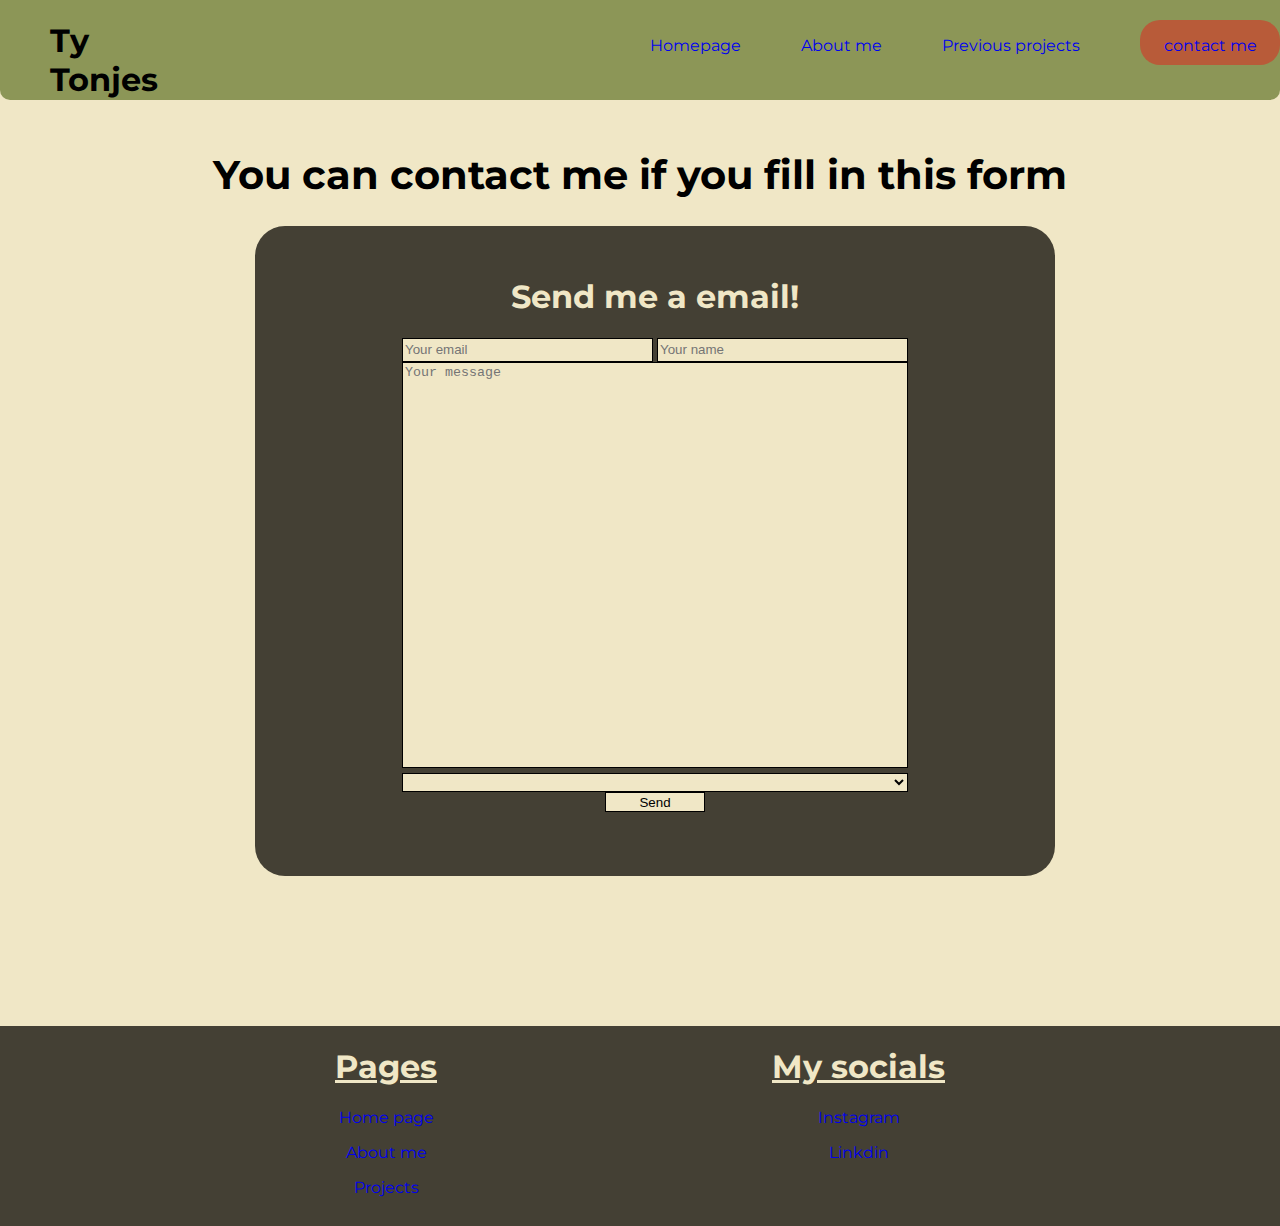
==== contact.html @ b302c03d "all the files" ====
<!DOCTYPE html>
<html lang="en">

<head>
    <title> hoofd pagina </title>
    <link rel="stylesheet" href="css/portofolio.css">
    <link href="https://fonts.googleapis.com/css2?family=Jacques+Francois&display=swap" rel="stylesheet">
    <link href='https://fonts.googleapis.com/css?family=Montserrat' rel='stylesheet'>
</head>


<body>
    <header>
        <div class="header-background contact-page">
            <div class="buttons">
                <div class="home-button">
                    <h1>Ty Tonjes</h1>
                </div>
                <div class="links">
                    <div class="links-pages">
                        <a href="index.html">
                            <p>Homepage</p>
                        </a>
                        <a href="background.html">
                            <p>About me</p>
                        </a>
                        <a href="projects.html">
                            <p>Previous projects</p>
                        </a>
                        <div class="contact-link">
                            <a href="contact.html">
                                <p>contact me</p>
                            </a>
                        </div>

                    </div>
                </div>
            </div>
     
    </header>
    <h1 class="contact-text">You can contact me if you fill in this form</h1>
    <div class="contact-forms">
        <form class="send-a-mail">
            <div class="send-a-mail-box">
                <div class="send-a-mail-text"><h1>Send me a email!</h1></div>
                <input class="your-email-send-a-post" type="email" placeholder="Your email">
                <input class="your-email-send-a-post" type="name" placeholder="Your name">
                <div><textarea class="your-message" placeholder="Your message" rows="4"></textarea></div>
                <select id="contact" name="" aria-placeholder="what do you need">
                    <option value="null"></option>
                    <option value="HTML">Website/HTML problem</option>
                    <option value="Java">Java problem</option>
                    <option value="CSS">Website/CSS problem</option>
                    <option value="Other">Other</option>
    
                </select>
                <div class="send-button-pos">              
                        <button class="send-button">Send</button>
                </div>
            </div>
        </form>
    </div>
    <footer>
        <div class="footer-shape">
            <div class="pages">
                <h1>Pages</h1>
                <a href="index.html">
                    <p>Home page</p>
                </a>
                <a href="background.html">
                    <p>About me</p>
                </a>
                <a href="projects.html">
                    <p>Projects</p>
                </a>
            </div>
            <div class="socials">
                <h1>My socials</h1>
                <a href="https://www.instagram.com/_thanky0uu_/">
                    <p>Instagram</p>
                </a>
                <a href="https://www.linkedin.com/">
                    <p>Linkdin</p>
                </a>

            </div>
        </div>
    </footer>

</body>

</html>
---- css/portofolio.css ----
/*universal code*/
body {
    background-color: #F0E7C6;
    margin: 0;
    font-family: 'montserrat';

}

a:link {
    text-decoration: none;

}

a:hover {
    color: #B85B39;
    text-decoration: dashed;
}

.links-pages a:visited {
    color: #444034;

}

.links-pages a:hover {
    color: #B85B39;

}

footer h1 {
    text-decoration: underline;

}

footer a:visited {
    color: #F0E7C6;

}

footer a:hover {
    color: #B85B39;

}

.buttons {
    display: flex;
    width: auto;
}

.links {
    display: flex;
    justify-content: flex-end;
    width: 1250px;
    padding-top: 20px;
}

.home-button {
    padding-left: 50px;
}

.links-pages {
    justify-content: flex-end;
    display: flex;
    gap: 60px;
    color: #444034;
}

.contact-link {
    width: 140px;
    height: 15px;
    padding-bottom: 30px;
    background-color: #B85B39;
    justify-content: center;
    display: flex;
    border-radius: 20px;
}

.header-background {
    background-color: #8C9657;
    width: auto;
    height: 800px;
    z-index: 1;
    border-bottom-left-radius: 100px;
    border-bottom-right-radius: 100px;
}

.contact-page {
    height: 100px;
    border-bottom-left-radius: 10px;
    border-bottom-right-radius: 10px;
}

.grijs-blok {
    background-color: #444034;
    width: 1519px;
    height: 300px;
    position: absolute;
    left: 0px;
    top: 700px;
    z-index: -1;
}

.img-header {
    position: absolute;
    left: 100px;
    top: 100px;
    z-index: 1;
}

.conbodem {
    position: relative;
    bottom: 25px;
}

.portofol {
    font-style: normal;
    font-weight: 400;
    font-size: 150px;
    line-height: 169px;
    color: #444034;
}

.contact-extra {
    width: 300px;
    height: 40px;
    background-color: #B85B39;
    border-radius: 10px;
    font-size: 20px;
    align-items: center;
    display: flex;
    justify-content: center;
}

.porto-contact {
    position: absolute;
    left: 950px;
    top: 350px;
    background-color: #8C9657;
    width: 300px;
    height: 250px;
    z-index: 3;
    border-radius: 40px;
}

.text2 {
    position: absolute;
    left: 400px;
    top: 150px;
}

.text3 {
    position: absolute;
    left: 400px;
    top: 275px;
}

.text4 {
    position: absolute;
    left: 400px;
    top: 400px;
}


.text1 {
    color: #F0E7C6;
    position: absolute;
    left: 400px;
    top: 25px;
    z-index: 2;
}

.footer-shape {
    height: 200px;
    width: auto;
    background-color: #444034;
    display: flex;
    justify-content: space-evenly;
    text-align: center;
}

footer {
    font-family: 'montserrat';
    color: #F0E7C6;
}

/*voor de hoofd pagina alleen*/


.onder {
    padding-top: 50px;
    height: 1200px;
    width: auto;
    display: flex;
}

.hello {
    width: 400px;
    height: 300px;
    margin-top: 200px;
    margin-left: 200px;
    color: #444034;

}

.hello-text {
    font-size: 100px;
}



.contact-form {
    padding-left: 300px;
    padding-top: 300px;
}

.contact-box {
    width: 500px;
    height: 800px;
    background-color: #444034;
    display: flex;
    justify-content: center;
    flex-direction: column;
    align-items: center;
}

.contact-picture {
    padding-bottom: 50px;
    width: 450px;
    height: 450px;
    background-color: #8C9657;
}

.contact-info {
    width: 450px;
    height: 250px;
    background-color: #F0E7C6;
    text-align: center;
    font-size: 20px;
    font-family: 'montserrat';
}

.con {
    display: flex;
    gap: 15px;
    font-size: 24px;
    justify-content: center;
    padding-right: 19px;
    font-family: 'montserrat';

}

.con img {
    width: 40px;
    height: 40px;
    justify-content: center;
    align-items: center;
    padding-top: 15px;
}


.age {
    position: relative;
    top: 200px;
    left: 250px;
}

.ethnicity {
    position: relative;
    top: 270px;
    right: 150px;
}

.about-me-move {
    padding-left: 15px;
    width: 350px;
    height: 300px;
}

.about-me-text {
    background-color: #8C9657;
    width: 450px;
    height: 350px;

}

.about-me-box {
    padding-left: 120px;
}

.about-me {
    width: 500px;
    height: 400px;
    background-color: #444034;
    display: flex;
    justify-content: center;
    flex-direction: column;
    align-items: center;
    border-radius: 30px;
}

.about-me-text {
    color: #F0E7C6;
    font-size: 25px;
    justify-content: center;

}

/* voor previous project*/
.projecten-onder {
    padding-top: 175px;
    display: flex;
    flex-direction: column;
    justify-content: center;
    text-align: center;
    gap: 100px;
}

.projects-school-img {
    padding-top: 20px;
    width: 600px;
    height: 300px;
    gap: 50px;
}

.projects-school-img-distance {
    justify-content: space-evenly;
}

.school-dis {
    display: flex;
}

.titel-project {
    padding-top: 80px;
    font-size: 50px;
}

.text-personal-size {
    width: 1500px;
    justify-content: center;
    display: flex;
}

.text-personal {
    width: 800px;
    font-size: 20px;

}

.foto-description {
    display: flex;
    flex-direction: column;
    align-items: center;
}

.text-school {
    text-align: center;
    width: 500px;
}

.text-java {
    width: 500px;

}

.java-projects {
    padding-bottom: 100px;
}

/*about me page*/
.background-about-me {
    padding-top: 400px;
    height: 2400px;
    width: auto;
}

.schools {
    width: 1500px;
    display: flex;
    justify-content: space-around;
    padding-bottom: 100px;

}

.current-school {
    width: 500px;
    height: 600px;
    background-color: #444034;
}

.past-school {
    width: 500px;
    height: 600px;
    background-color: #444034;
}

.specials {
    width: auto;
    height: 800px;
    background-color: #8C9657;
}

.hobbies {
    height: 500px;
    width: auto;
}

/*contact page*/
.contact-forms {
    display: flex;
    width: auto;
    height: 800px;
    justify-content: center;
}

.contact-text {margin-top: 50px;
    text-align: center;
    font-size: 40px;
}

.send-a-mail-box {
    height: 650px;
    width: 800px;
    background-color: #444034;
    justify-content: center;
    text-align: center;
    border-radius: 30px;
    margin-left: 30px;
}

.send-a-mail-text {
    padding-top: 30px;
    color: #F0E7C6;
}

.your-email-send-a-post {
    width: 245px;
    height: 20px;
    background-color: #F0E7C6;
    border-width: 1px;
    border-style: solid;
    border-color: black;
}

.your-message {
    resize: none;
    width: 500px;
    height: 400px;
    background-color: #F0E7C6;
    border-width: 1px;
    border-style: solid;
    border-color: black;
}

#contact {
    background-color: #F0E7C6;
    border-width: 1px;
    border-style: solid;
    border-color: black;
    width: 506px;

}

.send-button {
    width: 100px;
    height: 20px;
    background-color: #F0E7C6;
    border-width: 1px;
    border-style: solid;
    border-color: black;
}

@media only screen and (max-width: 400px) {
    body {
        background-color: antiquewhite;

    }
}
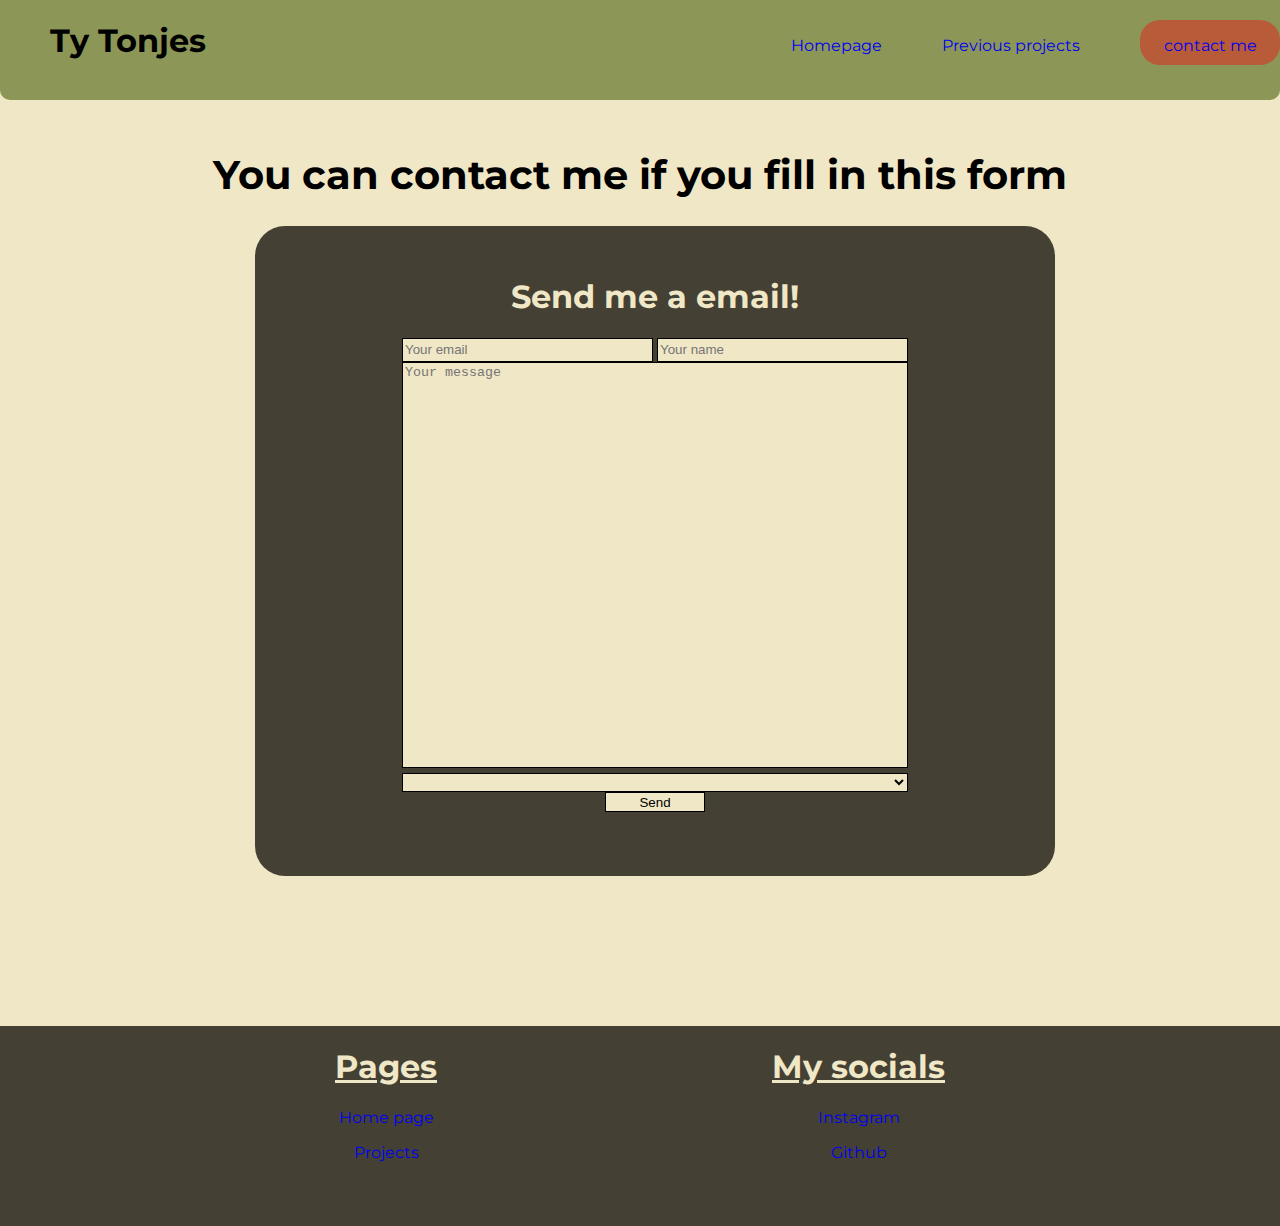
==== commit a5c60d36: "made some changes" ====
--- a/contact.html
+++ b/contact.html
@@ -21,9 +21,7 @@
                         <a href="index.html">
                             <p>Homepage</p>
                         </a>
-                        <a href="background.html">
-                            <p>About me</p>
-                        </a>
+
                         <a href="projects.html">
                             <p>Previous projects</p>
                         </a>
@@ -36,13 +34,15 @@
                     </div>
                 </div>
             </div>
-     
+
     </header>
     <h1 class="contact-text">You can contact me if you fill in this form</h1>
     <div class="contact-forms">
         <form class="send-a-mail">
             <div class="send-a-mail-box">
-                <div class="send-a-mail-text"><h1>Send me a email!</h1></div>
+                <div class="send-a-mail-text">
+                    <h1>Send me a email!</h1>
+                </div>
                 <input class="your-email-send-a-post" type="email" placeholder="Your email">
                 <input class="your-email-send-a-post" type="name" placeholder="Your name">
                 <div><textarea class="your-message" placeholder="Your message" rows="4"></textarea></div>
@@ -52,10 +52,10 @@
                     <option value="Java">Java problem</option>
                     <option value="CSS">Website/CSS problem</option>
                     <option value="Other">Other</option>
-    
+
                 </select>
-                <div class="send-button-pos">              
-                        <button class="send-button">Send</button>
+                <div class="send-button-pos">
+                    <button class="send-button">Send</button>
                 </div>
             </div>
         </form>
@@ -67,9 +67,7 @@
                 <a href="index.html">
                     <p>Home page</p>
                 </a>
-                <a href="background.html">
-                    <p>About me</p>
-                </a>
+
                 <a href="projects.html">
                     <p>Projects</p>
                 </a>
@@ -79,8 +77,8 @@
                 <a href="https://www.instagram.com/_thanky0uu_/">
                     <p>Instagram</p>
                 </a>
-                <a href="https://www.linkedin.com/">
-                    <p>Linkdin</p>
+                <a href="https://github.com/ThankY0uu">
+                    <p>Github</p>
                 </a>
 
             </div>
--- a/css/portofolio.css
+++ b/css/portofolio.css
@@ -44,12 +44,14 @@
 .buttons {
     display: flex;
     width: auto;
+    justify-content: space-between;
+
 }
 
 .links {
     display: flex;
-    justify-content: flex-end;
-    width: 1250px;
+
+    width: auto;
     padding-top: 20px;
 }
 
@@ -91,11 +93,11 @@
 
 .grijs-blok {
     background-color: #444034;
-    width: 1519px;
+    width: auto;
     height: 300px;
-    position: absolute;
+    position: relative;
     left: 0px;
-    top: 700px;
+    top: 600px;
     z-index: -1;
 }
 
@@ -412,7 +414,8 @@
     justify-content: center;
 }
 
-.contact-text {margin-top: 50px;
+.contact-text {
+    margin-top: 50px;
     text-align: center;
     font-size: 40px;
 }
@@ -470,8 +473,135 @@
 }
 
 @media only screen and (max-width: 400px) {
-    body {
-        background-color: antiquewhite;
-
-    }
+
+    .buttons {
+        display: flex;
+        width: 430px;
+        justify-content: space-between;
+
+    }
+
+    .links {
+        display: flex;  
+        width: auto;
+        padding-top: 20px;
+    }
+
+    .home-button {
+        padding-left: 50px;
+    }
+
+    .links-pages {
+        justify-content: flex-end;
+        display: flex;
+        gap: 60px;
+        color: #444034;
+    }
+
+    .contact-link {
+        width: 140px;
+        height: 15px;
+        padding-bottom: 30px;
+        background-color: #B85B39;
+        justify-content: center;
+        display: flex;
+        border-radius: 20px;
+    }
+
+    .header-background {
+       display: none;
+    }
+
+    .contact-page {
+        height: 100px;
+        border-bottom-left-radius: 10px;
+        border-bottom-right-radius: 10px;
+    }
+
+    .grijs-blok {
+        background-color: #444034;
+        width: auto;
+        height: 300px;
+        position: relative;
+        left: 0px;
+        top: 700px;
+        z-index: -1;
+    }
+
+    .img-header {
+        position: absolute;
+        left: 100px;
+        top: 100px;
+        z-index: 1;
+    }
+
+    .conbodem {
+        position: relative;
+        bottom: 25px;
+    }
+
+    .portofol {
+        font-style: normal;
+        font-weight: 400;
+        font-size: 150px;
+        line-height: 169px;
+        color: #444034;
+    }
+
+    .contact-extra {
+        width: 300px;
+        height: 40px;
+        background-color: #B85B39;
+        border-radius: 10px;
+        font-size: 20px;
+        align-items: center;
+        display: flex;
+        justify-content: center;
+    }
+
+    .porto-contact {
+      display: none;
+    }
+
+    .text2 {
+        position: absolute;
+        left: 400px;
+        top: 150px;
+    }
+
+    .text3 {
+        position: absolute;
+        left: 400px;
+        top: 275px;
+    }
+
+    .text4 {
+        position: absolute;
+        left: 400px;
+        top: 400px;
+    }
+
+
+    .text1 {
+        color: #F0E7C6;
+        position: absolute;
+        left: 400px;
+        top: 25px;
+        z-index: 2;
+    }
+
+    .footer-shape {
+        height: 200px;
+        width: auto;
+        background-color: #444034;
+        display: flex;
+        justify-content: space-evenly;
+        text-align: center;
+    }
+
+    footer {
+        font-family: 'montserrat';
+        color: #F0E7C6;
+    }
+
 }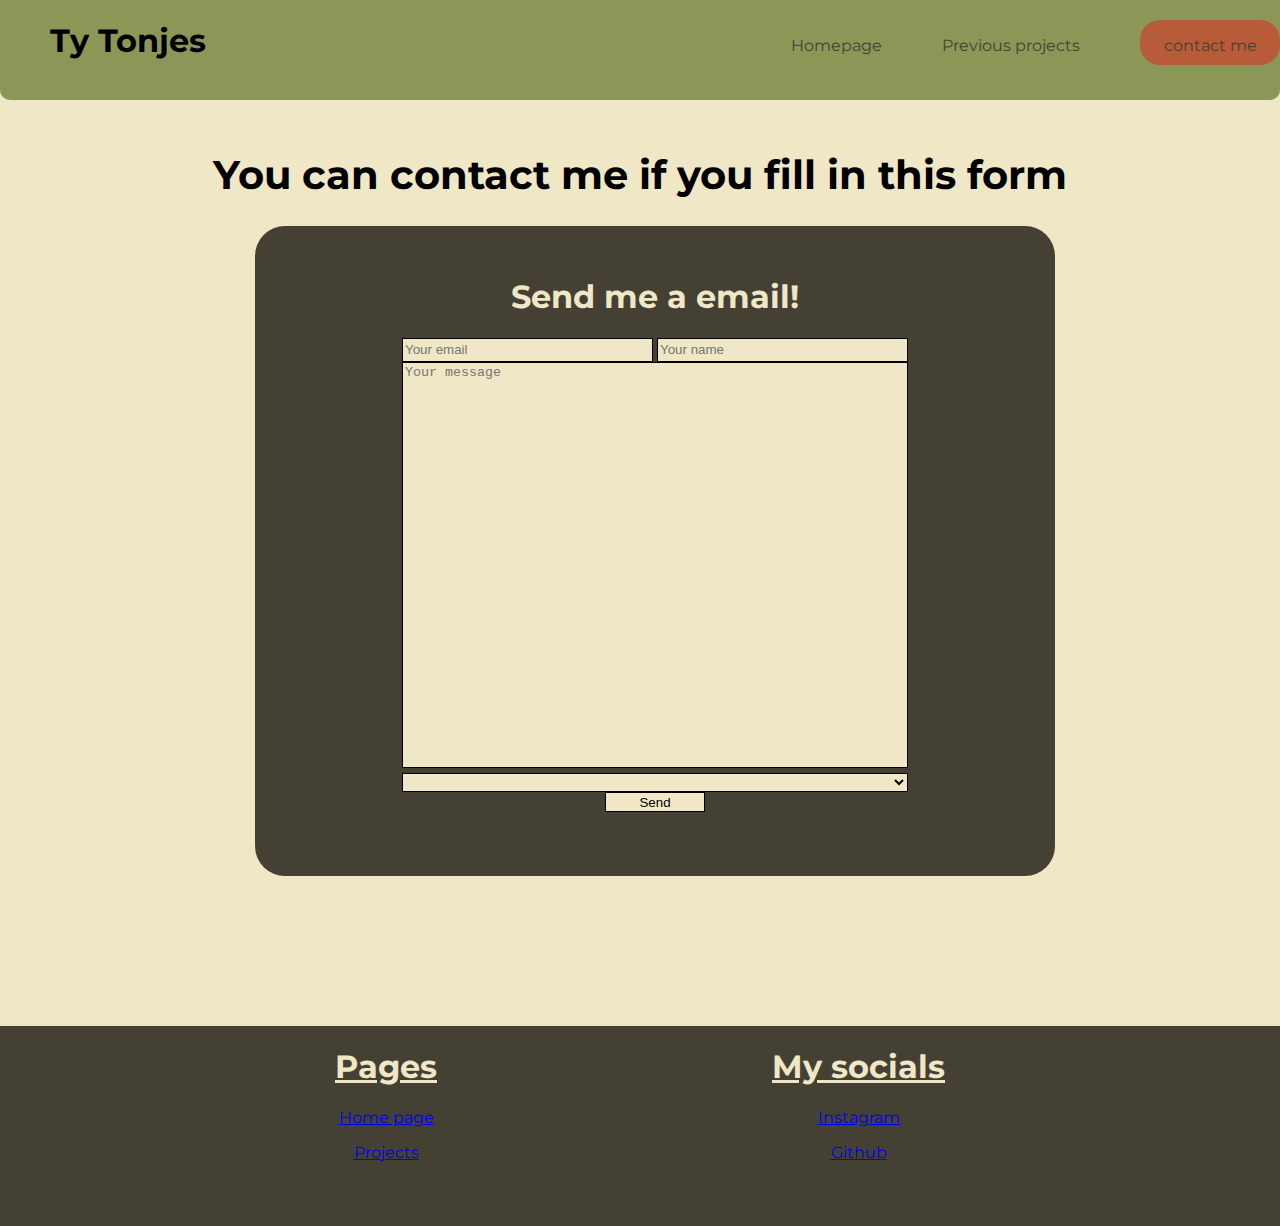
==== commit 763e662f: "better version" ====
--- a/contact.html
+++ b/contact.html
@@ -1,90 +1,90 @@
-<!DOCTYPE html>
-<html lang="en">
-
-<head>
-    <title> hoofd pagina </title>
-    <link rel="stylesheet" href="css/portofolio.css">
-    <link href="https://fonts.googleapis.com/css2?family=Jacques+Francois&display=swap" rel="stylesheet">
-    <link href='https://fonts.googleapis.com/css?family=Montserrat' rel='stylesheet'>
-</head>
-
-
-<body>
-    <header>
-        <div class="header-background contact-page">
-            <div class="buttons">
-                <div class="home-button">
-                    <h1>Ty Tonjes</h1>
-                </div>
-                <div class="links">
-                    <div class="links-pages">
-                        <a href="index.html">
-                            <p>Homepage</p>
-                        </a>
-
-                        <a href="projects.html">
-                            <p>Previous projects</p>
-                        </a>
-                        <div class="contact-link">
-                            <a href="contact.html">
-                                <p>contact me</p>
-                            </a>
-                        </div>
-
-                    </div>
-                </div>
-            </div>
-
-    </header>
-    <h1 class="contact-text">You can contact me if you fill in this form</h1>
-    <div class="contact-forms">
-        <form class="send-a-mail">
-            <div class="send-a-mail-box">
-                <div class="send-a-mail-text">
-                    <h1>Send me a email!</h1>
-                </div>
-                <input class="your-email-send-a-post" type="email" placeholder="Your email">
-                <input class="your-email-send-a-post" type="name" placeholder="Your name">
-                <div><textarea class="your-message" placeholder="Your message" rows="4"></textarea></div>
-                <select id="contact" name="" aria-placeholder="what do you need">
-                    <option value="null"></option>
-                    <option value="HTML">Website/HTML problem</option>
-                    <option value="Java">Java problem</option>
-                    <option value="CSS">Website/CSS problem</option>
-                    <option value="Other">Other</option>
-
-                </select>
-                <div class="send-button-pos">
-                    <button class="send-button">Send</button>
-                </div>
-            </div>
-        </form>
-    </div>
-    <footer>
-        <div class="footer-shape">
-            <div class="pages">
-                <h1>Pages</h1>
-                <a href="index.html">
-                    <p>Home page</p>
-                </a>
-
-                <a href="projects.html">
-                    <p>Projects</p>
-                </a>
-            </div>
-            <div class="socials">
-                <h1>My socials</h1>
-                <a href="https://www.instagram.com/_thanky0uu_/">
-                    <p>Instagram</p>
-                </a>
-                <a href="https://github.com/ThankY0uu">
-                    <p>Github</p>
-                </a>
-
-            </div>
-        </div>
-    </footer>
-
-</body>
-
+<!DOCTYPE html>
+<html lang="en">
+
+<head>
+    <title> hoofd pagina </title>
+    <link rel="stylesheet" href="css/portofolio.css">
+    <link href="https://fonts.googleapis.com/css2?family=Jacques+Francois&display=swap" rel="stylesheet">
+    <link href='https://fonts.googleapis.com/css?family=Montserrat' rel='stylesheet'>
+</head>
+
+
+<body>
+    <header>
+        <div class="header-background contact-page">
+            <div class="buttons">
+                <div class="home-button">
+                    <h1>Ty Tonjes</h1>
+                </div>
+                <div class="links">
+                    <div class="links-pages">
+                        <a href="index.html">
+                            <p>Homepage</p>
+                        </a>
+
+                        <a href="projects.html">
+                            <p>Previous projects</p>
+                        </a>
+                        <div class="contact-link">
+                            <a href="contact.html">
+                                <p>contact me</p>
+                            </a>
+                        </div>
+
+                    </div>
+                </div>
+            </div>
+
+    </header>
+    <h1 class="contact-text">You can contact me if you fill in this form</h1>
+    <div class="contact-forms">
+        <form class="send-a-mail">
+            <div class="send-a-mail-box">
+                <div class="send-a-mail-text">
+                    <h1>Send me a email!</h1>
+                </div>
+                <input class="your-email-send-a-post" type="email" placeholder="Your email">
+                <input class="your-email-send-a-post" type="name" placeholder="Your name">
+                <div><textarea class="your-message" placeholder="Your message" rows="4"></textarea></div>
+                <select id="contact" name="" aria-placeholder="what do you need">
+                    <option value="null"></option>
+                    <option value="HTML">Website/HTML problem</option>
+                    <option value="Java">Java problem</option>
+                    <option value="CSS">Website/CSS problem</option>
+                    <option value="Other">Other</option>
+
+                </select>
+                <div class="send-button-pos">
+                    <button class="send-button">Send</button>
+                </div>
+            </div>
+        </form>
+    </div>
+    <footer>
+        <div class="footer-shape">
+            <div class="pages">
+                <h1>Pages</h1>
+                <a href="index.html">
+                    <p>Home page</p>
+                </a>
+
+                <a href="projects.html">
+                    <p>Projects</p>
+                </a>
+            </div>
+            <div class="socials">
+                <h1>My socials</h1>
+                <a href="https://www.instagram.com/_thanky0uu_/">
+                    <p>Instagram</p>
+                </a>
+                <a href="https://github.com/ThankY0uu">
+                    <p>Github</p>
+                </a>
+
+            </div>
+        </div>
+    </footer>
+
+</body>
+
 </html>--- a/css/portofolio.css
+++ b/css/portofolio.css
@@ -6,10 +6,7 @@
 
 }
 
-a:link {
-    text-decoration: none;
-
-}
+
 
 a:hover {
     color: #B85B39;
@@ -64,6 +61,10 @@
     display: flex;
     gap: 60px;
     color: #444034;
+}
+.links-pages a:link{
+    color: #444034;
+    text-decoration: none;
 }
 
 .contact-link {
@@ -75,7 +76,12 @@
     display: flex;
     border-radius: 20px;
 }
-
+.contact-link a:link{
+    color: #444034;
+}
+.contact-link a:hover{
+    color: #8C9657;
+}
 .header-background {
     background-color: #8C9657;
     width: auto;
@@ -169,7 +175,10 @@
     top: 25px;
     z-index: 2;
 }
-
+.link-footer a:link{
+    color: #F0E7C6;
+    text-decoration: none;
+}
 .footer-shape {
     height: 200px;
     width: auto;
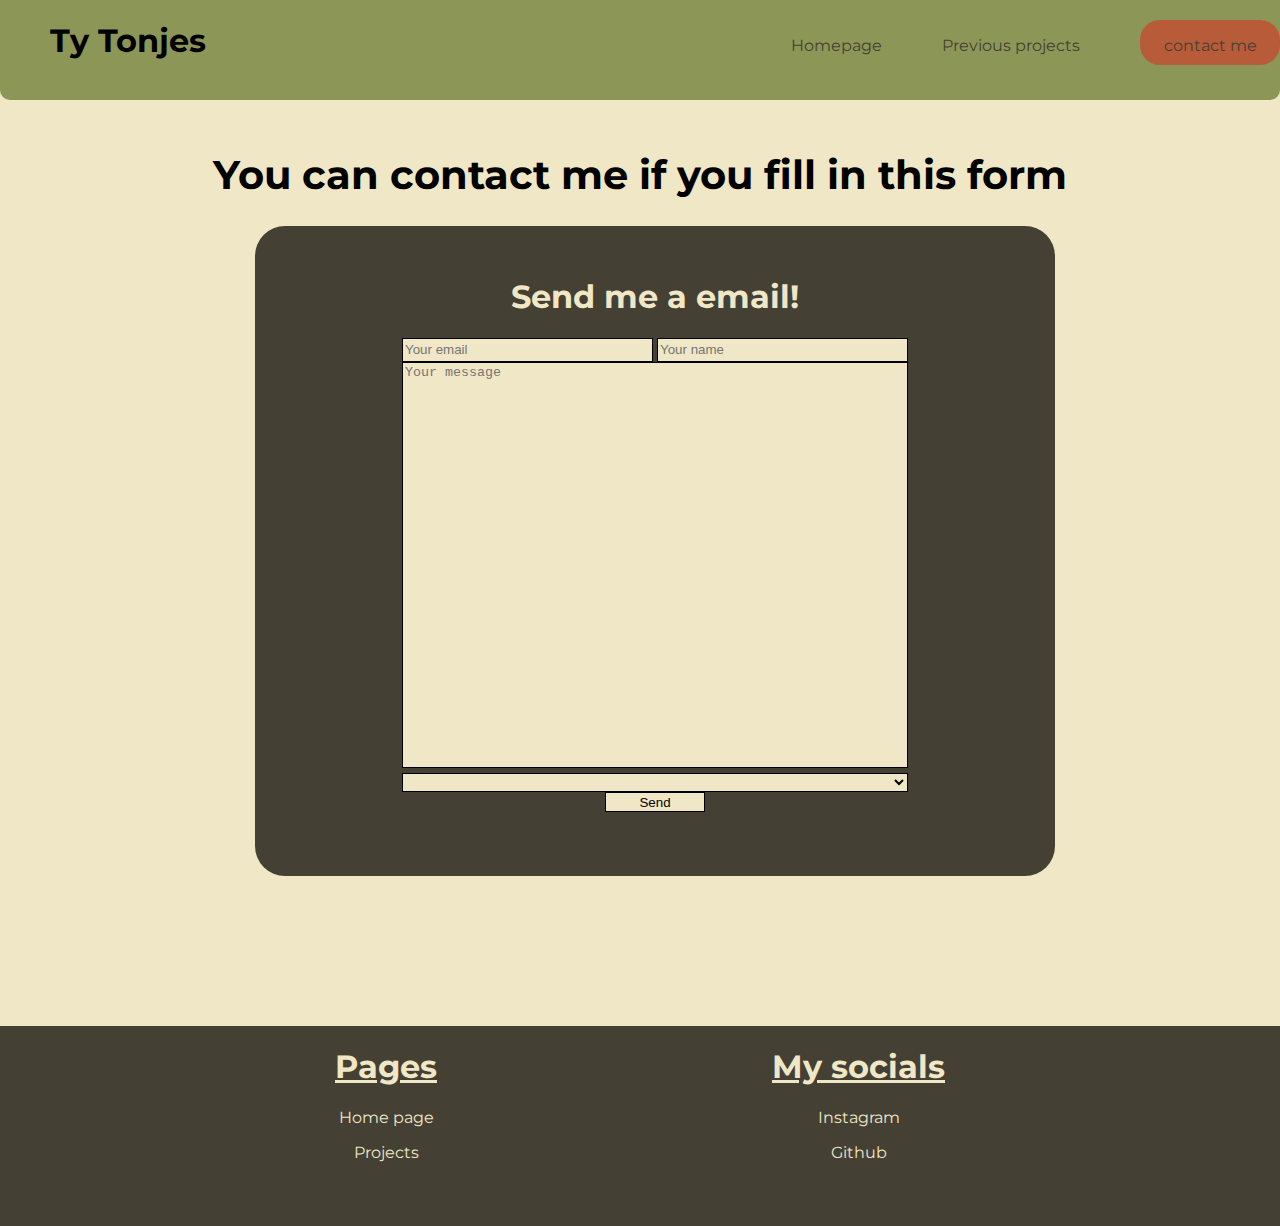
==== commit 00749faa: "commentary toegevoegd" ====
--- a/contact.html
+++ b/contact.html
@@ -1,90 +1,105 @@
-<!DOCTYPE html>
-<html lang="en">
-
-<head>
-    <title> hoofd pagina </title>
-    <link rel="stylesheet" href="css/portofolio.css">
-    <link href="https://fonts.googleapis.com/css2?family=Jacques+Francois&display=swap" rel="stylesheet">
-    <link href='https://fonts.googleapis.com/css?family=Montserrat' rel='stylesheet'>
-</head>
-
-
-<body>
-    <header>
-        <div class="header-background contact-page">
-            <div class="buttons">
-                <div class="home-button">
-                    <h1>Ty Tonjes</h1>
-                </div>
-                <div class="links">
-                    <div class="links-pages">
-                        <a href="index.html">
-                            <p>Homepage</p>
-                        </a>
-
-                        <a href="projects.html">
-                            <p>Previous projects</p>
-                        </a>
-                        <div class="contact-link">
-                            <a href="contact.html">
-                                <p>contact me</p>
-                            </a>
-                        </div>
-
-                    </div>
-                </div>
-            </div>
-
-    </header>
-    <h1 class="contact-text">You can contact me if you fill in this form</h1>
-    <div class="contact-forms">
-        <form class="send-a-mail">
-            <div class="send-a-mail-box">
-                <div class="send-a-mail-text">
-                    <h1>Send me a email!</h1>
-                </div>
-                <input class="your-email-send-a-post" type="email" placeholder="Your email">
-                <input class="your-email-send-a-post" type="name" placeholder="Your name">
-                <div><textarea class="your-message" placeholder="Your message" rows="4"></textarea></div>
-                <select id="contact" name="" aria-placeholder="what do you need">
-                    <option value="null"></option>
-                    <option value="HTML">Website/HTML problem</option>
-                    <option value="Java">Java problem</option>
-                    <option value="CSS">Website/CSS problem</option>
-                    <option value="Other">Other</option>
-
-                </select>
-                <div class="send-button-pos">
-                    <button class="send-button">Send</button>
-                </div>
-            </div>
-        </form>
-    </div>
-    <footer>
-        <div class="footer-shape">
-            <div class="pages">
-                <h1>Pages</h1>
-                <a href="index.html">
-                    <p>Home page</p>
-                </a>
-
-                <a href="projects.html">
-                    <p>Projects</p>
-                </a>
-            </div>
-            <div class="socials">
-                <h1>My socials</h1>
-                <a href="https://www.instagram.com/_thanky0uu_/">
-                    <p>Instagram</p>
-                </a>
-                <a href="https://github.com/ThankY0uu">
-                    <p>Github</p>
-                </a>
-
-            </div>
-        </div>
-    </footer>
-
-</body>
-
+<!DOCTYPE html>
+<html lang="en">
+
+<head>
+    <title> hoofd pagina </title>
+    <link rel="stylesheet" href="css/portofolio.css">
+    <link href="https://fonts.googleapis.com/css2?family=Jacques+Francois&display=swap" rel="stylesheet">
+    <link href='https://fonts.googleapis.com/css?family=Montserrat' rel='stylesheet'>
+</head>
+
+
+<body>
+    <!--hier begint de header-->
+    <header>
+        <div class="header-background contact-page">
+            <!--dit gaat over de link bar in de header-->
+
+            <div class="buttons">
+                <div class="home-button">
+                    <h1>Ty Tonjes</h1>
+                </div>
+                <div class="links">
+                    <div class="links-pages">
+                        <a href="index.html">
+                            <p>Homepage</p>
+                        </a>
+
+                        <a href="projects.html">
+                            <p>Previous projects</p>
+                        </a>
+                        <div class="contact-link">
+                            <a href="contact.html">
+                                <p>contact me</p>
+                            </a>
+                        </div>
+
+                    </div>
+                </div>
+            </div>
+            <!--hier eindigt het-->
+
+    </header>
+    <!--hier eindigt de header-->
+
+    <h1 class="contact-text">You can contact me if you fill in this form</h1>
+    <div class="contact-forms">
+                    <!--hier begint de form-->
+
+        <form class="send-a-mail">
+            <div class="send-a-mail-box">
+                <div class="send-a-mail-text">
+                    <h1>Send me a email!</h1>
+                </div>
+                <input class="your-email-send-a-post" type="email" placeholder="Your email">
+                <input class="your-email-send-a-post" type="name" placeholder="Your name">
+                <div><textarea class="your-message" placeholder="Your message" rows="4"></textarea></div>
+                <select id="contact" name="" aria-placeholder="what do you need">
+                    <option value="null"></option>
+                    <option value="HTML">Website/HTML problem</option>
+                    <option value="Java">Java problem</option>
+                    <option value="CSS">Website/CSS problem</option>
+                    <option value="Other">Other</option>
+
+                </select>
+                <div class="send-button-pos">
+                    <button class="send-button">Send</button>
+                </div>
+            </div>
+                        <!--hier eindigt het-->
+
+        </form>
+    </div>
+        <!--hier begint de footer-->
+
+    <footer>
+        <div class="footer-shape">
+            <div class="pages">
+                <!--dit zijn de links-->
+
+                <h1>Pages</h1>
+                <a href="index.html">
+                    <p class="link-footer">Home page</p>
+                </a>
+
+                <a href="projects.html">
+                    <p class="link-footer">Projects</p>
+                </a>
+            </div>
+            <div class="socials">
+                <h1>My socials</h1>
+                <a href="https://www.instagram.com/_thanky0uu_/">
+                    <p class="link-footer">Instagram</p>
+                </a>
+                <a href="https://github.com/ThankY0uu">
+                    <p class="link-footer">Github</p>
+                </a>
+
+            </div>
+        </div>
+    </footer>
+    <!--hier eindigt de footer-->
+
+</body>
+
 </html>--- a/css/portofolio.css
+++ b/css/portofolio.css
@@ -5,8 +5,7 @@
     font-family: 'montserrat';
 
 }
-
-
+/*dit is voor alle links*/
 
 a:hover {
     color: #B85B39;
@@ -51,6 +50,7 @@
     width: auto;
     padding-top: 20px;
 }
+/*dit is voor alle links*/
 
 .home-button {
     padding-left: 50px;
@@ -62,7 +62,8 @@
     gap: 60px;
     color: #444034;
 }
-.links-pages a:link{
+
+.links-pages a:link {
     color: #444034;
     text-decoration: none;
 }
@@ -76,15 +77,18 @@
     display: flex;
     border-radius: 20px;
 }
-.contact-link a:link{
+
+.contact-link a:link {
     color: #444034;
 }
-.contact-link a:hover{
+
+.contact-link a:hover {
     color: #8C9657;
 }
+
 .header-background {
     background-color: #8C9657;
-    width: auto;
+    width: 100%;
     height: 800px;
     z-index: 1;
     border-bottom-left-radius: 100px;
@@ -99,7 +103,7 @@
 
 .grijs-blok {
     background-color: #444034;
-    width: auto;
+    width: 100%;
     height: 300px;
     position: relative;
     left: 0px;
@@ -175,10 +179,11 @@
     top: 25px;
     z-index: 2;
 }
-.link-footer a:link{
+a:link {
     color: #F0E7C6;
     text-decoration: none;
 }
+
 .footer-shape {
     height: 200px;
     width: auto;
@@ -195,19 +200,23 @@
 
 /*voor de hoofd pagina alleen*/
 
+.description {
+    justify-content: center;
+    padding-top: 10%;
+    width: 10%;
+    padding-left: 10%;
+}
 
 .onder {
     padding-top: 50px;
     height: 1200px;
-    width: auto;
+    width: 100%;
     display: flex;
 }
 
 .hello {
     width: 400px;
     height: 300px;
-    margin-top: 200px;
-    margin-left: 200px;
     color: #444034;
 
 }
@@ -215,12 +224,9 @@
 .hello-text {
     font-size: 100px;
 }
-
-
-
 .contact-form {
-    padding-left: 300px;
-    padding-top: 300px;
+    padding-left: 35%;
+    padding-top: 15%;
 }
 
 .contact-box {
@@ -270,13 +276,13 @@
 
 .age {
     position: relative;
-    top: 200px;
-    left: 250px;
+    bottom: 100px;
+    left: 300px;
 }
 
 .ethnicity {
     position: relative;
-    top: 270px;
+    bottom: 250px;
     right: 150px;
 }
 
@@ -293,10 +299,6 @@
 
 }
 
-.about-me-box {
-    padding-left: 120px;
-}
-
 .about-me {
     width: 500px;
     height: 400px;
@@ -313,6 +315,83 @@
     font-size: 25px;
     justify-content: center;
 
+}
+
+.specialty {
+    width: 100%;
+    height: 500px;
+    background-color: #8C9657;
+    display: flex;
+    
+}
+.specialty-fit{
+    display: flex;
+    justify-content: space-;
+}
+
+.programs {
+    padding-left: 20%;
+    padding-top: 10%;
+
+}
+
+.contact-picture-me {
+    position: relative;
+    top: 100px;
+    justify-content: center;
+    display: flex;
+    align-items: flex-end;
+}
+
+.contact-picture-me img {
+    height: 400px;
+    width: auto;
+}
+
+.programmas-shape {
+    display: flex;
+    padding-left: 10%;
+
+    width: 50%;
+    height: 500px;
+    flex-direction: column;
+    justify-content: space-around;
+}
+
+.p-text {
+    display: flex;
+    justify-content: center;
+    align-items: center;
+    text-align: center;
+    color: #F0E7C6;
+}
+
+.p-img {
+    display: flex;
+    justify-content: space-around;
+    align-items: center;
+
+}
+
+.p-img img {
+    width: 120px;
+    height: 120px;
+}
+.picture-suprise{
+    padding-left: 10%;
+    width: 400px;
+    height: 200px;
+}
+.programmas {
+    width: 400px;
+    height: 200px;
+    background-color: #444034;
+}
+/*dit is alleen voor de javascript*/
+#my-image {
+    display: none;
+    width: 300px;
+    height: auto;
 }
 
 /* voor previous project*/
@@ -377,48 +456,11 @@
     padding-bottom: 100px;
 }
 
-/*about me page*/
-.background-about-me {
-    padding-top: 400px;
-    height: 2400px;
-    width: auto;
-}
-
-.schools {
-    width: 1500px;
-    display: flex;
-    justify-content: space-around;
-    padding-bottom: 100px;
-
-}
-
-.current-school {
-    width: 500px;
-    height: 600px;
-    background-color: #444034;
-}
-
-.past-school {
-    width: 500px;
-    height: 600px;
-    background-color: #444034;
-}
-
-.specials {
-    width: auto;
-    height: 800px;
-    background-color: #8C9657;
-}
-
-.hobbies {
-    height: 500px;
-    width: auto;
-}
 
 /*contact page*/
 .contact-forms {
     display: flex;
-    width: auto;
+    width: 100%;
     height: 800px;
     justify-content: center;
 }
@@ -482,135 +524,6 @@
 }
 
 @media only screen and (max-width: 400px) {
-
-    .buttons {
-        display: flex;
-        width: 430px;
-        justify-content: space-between;
-
-    }
-
-    .links {
-        display: flex;  
-        width: auto;
-        padding-top: 20px;
-    }
-
-    .home-button {
-        padding-left: 50px;
-    }
-
-    .links-pages {
-        justify-content: flex-end;
-        display: flex;
-        gap: 60px;
-        color: #444034;
-    }
-
-    .contact-link {
-        width: 140px;
-        height: 15px;
-        padding-bottom: 30px;
-        background-color: #B85B39;
-        justify-content: center;
-        display: flex;
-        border-radius: 20px;
-    }
-
-    .header-background {
-       display: none;
-    }
-
-    .contact-page {
-        height: 100px;
-        border-bottom-left-radius: 10px;
-        border-bottom-right-radius: 10px;
-    }
-
-    .grijs-blok {
-        background-color: #444034;
-        width: auto;
-        height: 300px;
-        position: relative;
-        left: 0px;
-        top: 700px;
-        z-index: -1;
-    }
-
-    .img-header {
-        position: absolute;
-        left: 100px;
-        top: 100px;
-        z-index: 1;
-    }
-
-    .conbodem {
-        position: relative;
-        bottom: 25px;
-    }
-
-    .portofol {
-        font-style: normal;
-        font-weight: 400;
-        font-size: 150px;
-        line-height: 169px;
-        color: #444034;
-    }
-
-    .contact-extra {
-        width: 300px;
-        height: 40px;
-        background-color: #B85B39;
-        border-radius: 10px;
-        font-size: 20px;
-        align-items: center;
-        display: flex;
-        justify-content: center;
-    }
-
-    .porto-contact {
-      display: none;
-    }
-
-    .text2 {
-        position: absolute;
-        left: 400px;
-        top: 150px;
-    }
-
-    .text3 {
-        position: absolute;
-        left: 400px;
-        top: 275px;
-    }
-
-    .text4 {
-        position: absolute;
-        left: 400px;
-        top: 400px;
-    }
-
-
-    .text1 {
-        color: #F0E7C6;
-        position: absolute;
-        left: 400px;
-        top: 25px;
-        z-index: 2;
-    }
-
-    .footer-shape {
-        height: 200px;
-        width: auto;
-        background-color: #444034;
-        display: flex;
-        justify-content: space-evenly;
-        text-align: center;
-    }
-
-    footer {
-        font-family: 'montserrat';
-        color: #F0E7C6;
-    }
+    /*ik had geen tijd hier voor, en ik snapte het ook niet*/
 
 }